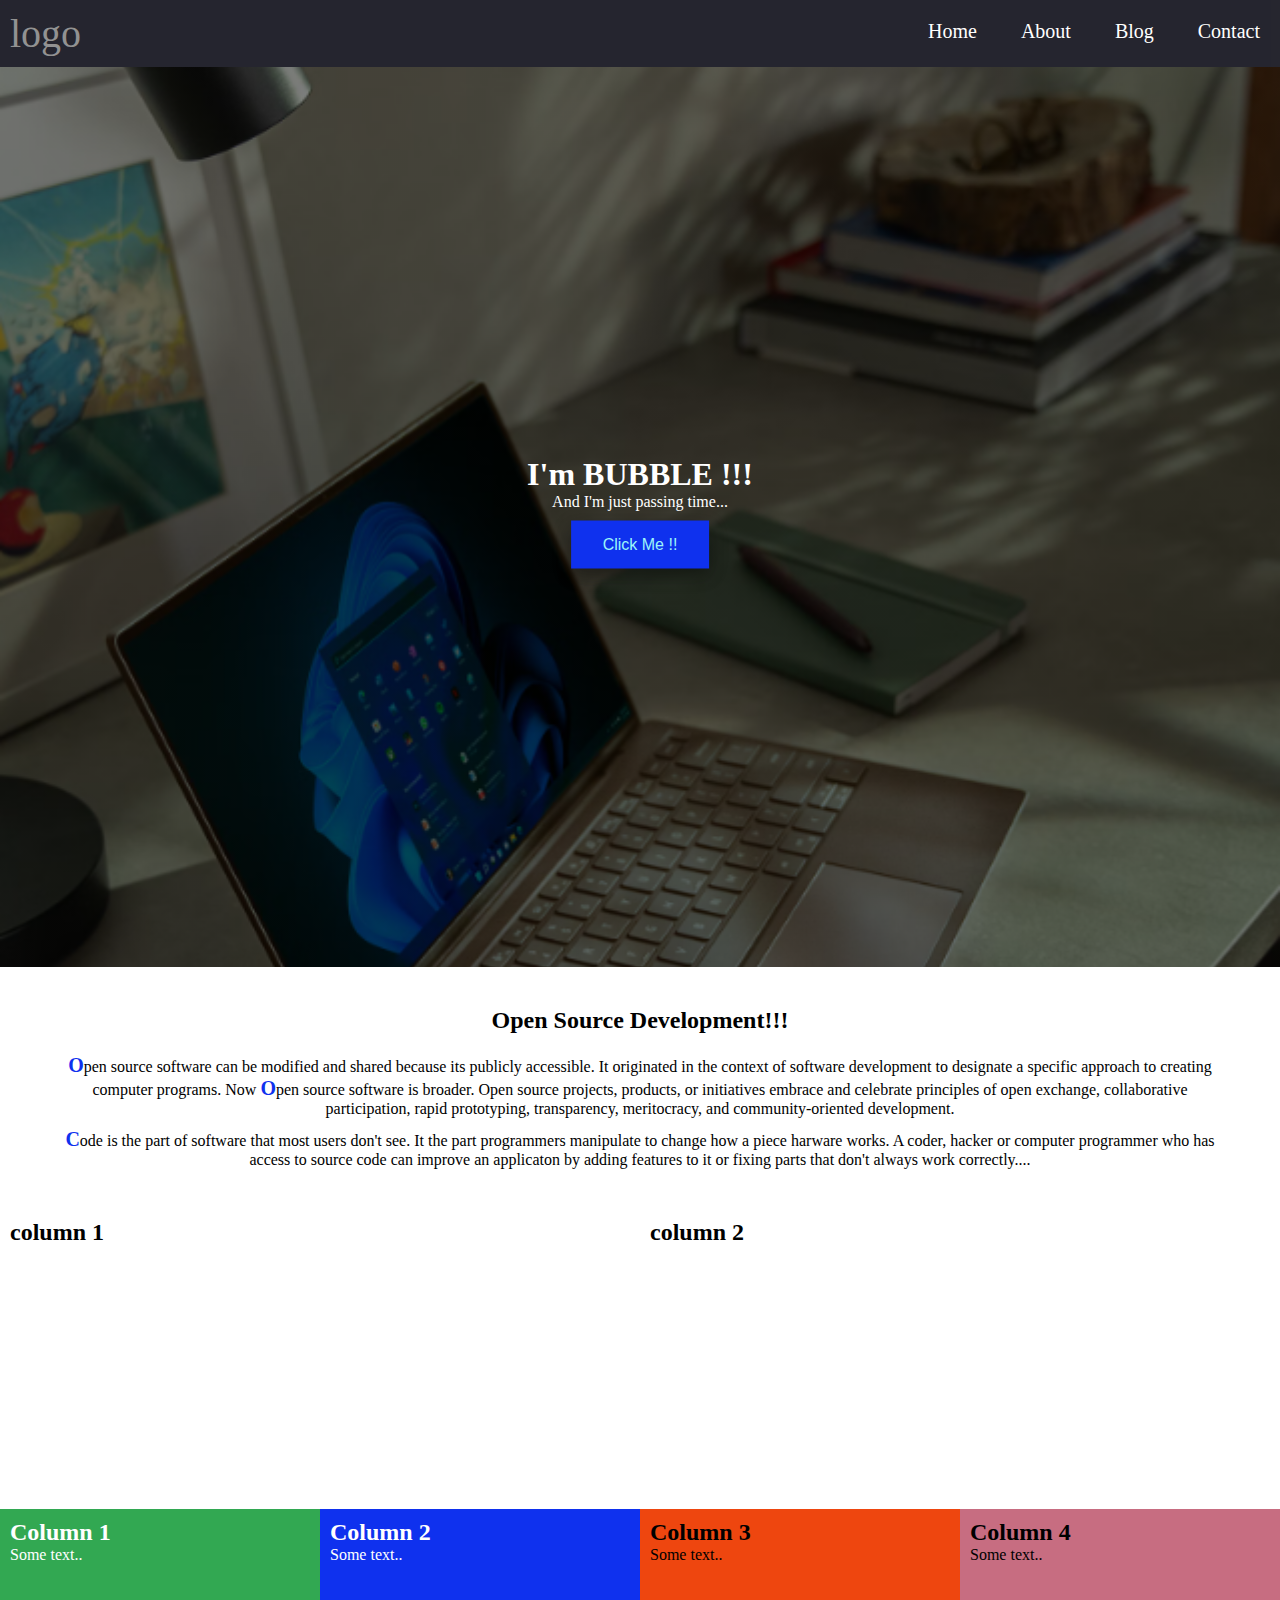
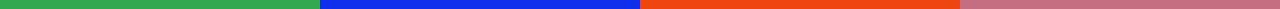
==== index.html @ caced79a "added first files" ====
<!DOCTYPE html>
<html lang="en">
<head>
    <meta charset="UTF-8">
    <meta http-equiv="X-UA-Compatible" content="IE=edge">
    <meta name="viewport" content="width=device-width, initial-scale=1.0">
    <title>Document</title>
    <link rel="stylesheet" href="style.css">

</head>
<body>
<div class="header">
    <div class="logo">logo</div>
        <div class="nav">
                <li>Home</li>
                <li>About</li>
                <li>Blog</li>
                <li>Contact</li>
        </div>
    </div>
</div>


<div class="hero">
  <div class="hero_content">
    <h1>I'm BUBBLE !!!</h1>
    <p>And I'm just passing time...</p>
    <button>Click Me !!</button>
  </div>    
</div>


<div class="p_row">
    <h2>Open Source Development!!!</h2>
<section>
<p>
<span>O</span>pen source software can be modified and shared because its publicly accessible.  It originated in the context of software development to designate a specific approach to creating computer programs. Now <span>O</span>pen source software is broader.  Open source projects, products, or initiatives embrace and celebrate principles of open exchange, collaborative participation, rapid prototyping, transparency, meritocracy, and community-oriented development.
</p>
<p>


<span>C</span>ode is the part of software that most users don't see.  It the part programmers manipulate to change how a piece harware works.  A coder, hacker or computer programmer who has access to source code can improve an applicaton by adding features to it or fixing parts that don't always work correctly....</p>
</section>

</div>


  

<div class="row">
    <div class="column"><h2>column 1</h2></div>
    <div class="column"><h2>column 2</h2></div>
</div>

<div class="footer">
<div class="row">
  <div class="footer_col" style="background-color:#32a852; color: #fff">
    <h2>Column 1</h2>
    <p>Some text..</p>
  </div>
  <div class="footer_col" style="background-color:#0F31EE; color: #fff">
    <h2>Column 2</h2>
    <p>Some text..</p>
  </div>
  <div class="footer_col" style="background-color:#EE460F;">
    <h2>Column 3</h2>
    <p>Some text..</p>
  </div>
  <div class="footer_col" style="background-color:#C76D81;">
    <h2>Column 4</h2>
    <p>Some text..</p>
  </div>
</div>
</div>
</body>
</html>
---- style.css ----
* {
  box-sizing: border-box;
}

body{ margin: 0;}
.header{background-color: blue; clear:both; overflow: auto;}
.logo{ float:left; color: gray; padding:10px; font-size: 40px;}
.nav{ float:right; color: white;}

li{display: inline-block; 
padding: 20px; 
font-size: 20px ;
}
li:hover{color: red;}
.lipedema_list li{display: block;}

*{
    margin: 0;
    padding: 0;
    box-sizing: border-box;
}

.column {
    float: left;
    width: 50%;
    padding: 10px;
}
.row:after {                  
    content: "";
    display: table;
    clear: both;
}


.header{background-color: #00000b; clear:both; overflow: auto; opacity: .85;}
.logo{ float:left; color: gray; padding:10px; font-size: 40px;}
.nav{ float:right; color: white;}

li{display: inline-block; 
padding: 20px; 
font-size: 20px ;
}


.hero{
  /* 
  Use "linear-gradient" to add a darken background effect to the image (back_ground.png). 
  This will make the text easier to read 
  */
  background-image: linear-gradient(rgba(0, 0, 0, 0.5), rgba(0, 0, 0, 0.5)), url("back_ground.png");

  /* Set a specific height */
  height: 100vh;

  /* Position and center the image to scale nicely on all screens */
  background-position: center;
  background-repeat: no-repeat;
  background-size: cover;
  position: relative;
}

/* Place text in the middle of the image */
.hero_content {
  text-align: center;
  position: absolute;
  top: 50%;
  left: 50%;
  transform: translate(-50%, -50%);
  color: white;
}


button {
  background-color: #0F31EE;
  border: none;
  color: #9DF5F9;
  padding: 15px 32px;
  text-align: center;
  text-decoration: none;
  display: inline-block;
  font-size: 16px;
  margin: 10px 2px;
  cursor: pointer;
  -webkit-transition-duration: 0.4s; /* Safari */
  transition-duration: 0.4s;
}

button {
  box-shadow: 0 8px 16px 0 rgba(0,0,0,0.2), 0 6px 20px 0 rgba(0,0,0,0.19);
}

button:hover {
  box-shadow: 0 12px 16px 0 rgba(0,0,0,0.24), 0 17px 50px 0 rgba(0,0,0,0.19);
}

.p_row{text-align: center;margin: 40px;}
.p_row h2{margin: 20px;}




section span{font-size: 20px; color: #0F31EE; font-weight: bold;}
section p{margin: 10px;}


/* Create two equal columns that floats next to each other */
.column {
  float: left;
  width: 50%;
  padding: 10px;
  height: 300px; /* Should be removed. Only for demonstration */
}

/* Clear floats after the columns */
.row:after {
  content: "";
  display: table;
  clear: both;
}

/* Create two equal columns that floats next to each other */
.column {
  float: left;
  width: 50%;
  padding: 10px;
  height: 300px; /* Should be removed. Only for demonstration */
}

/* Clear floats after the columns */
.row:after {
  content: "";
  display: table;
  clear: both;
}


.footer_col {
  float: left;
  width: 25%;
  padding: 10px;
  height: 100px; /* Should be removed. Only for demonstration */
}

/* Responsive layout - makes the two columns stack on top of each other instead of next to each other */
@media screen and (max-width: 600px) {
  .column {
    width: 100%;
  }

  .footer_col {
    width: 100%;
  }
}
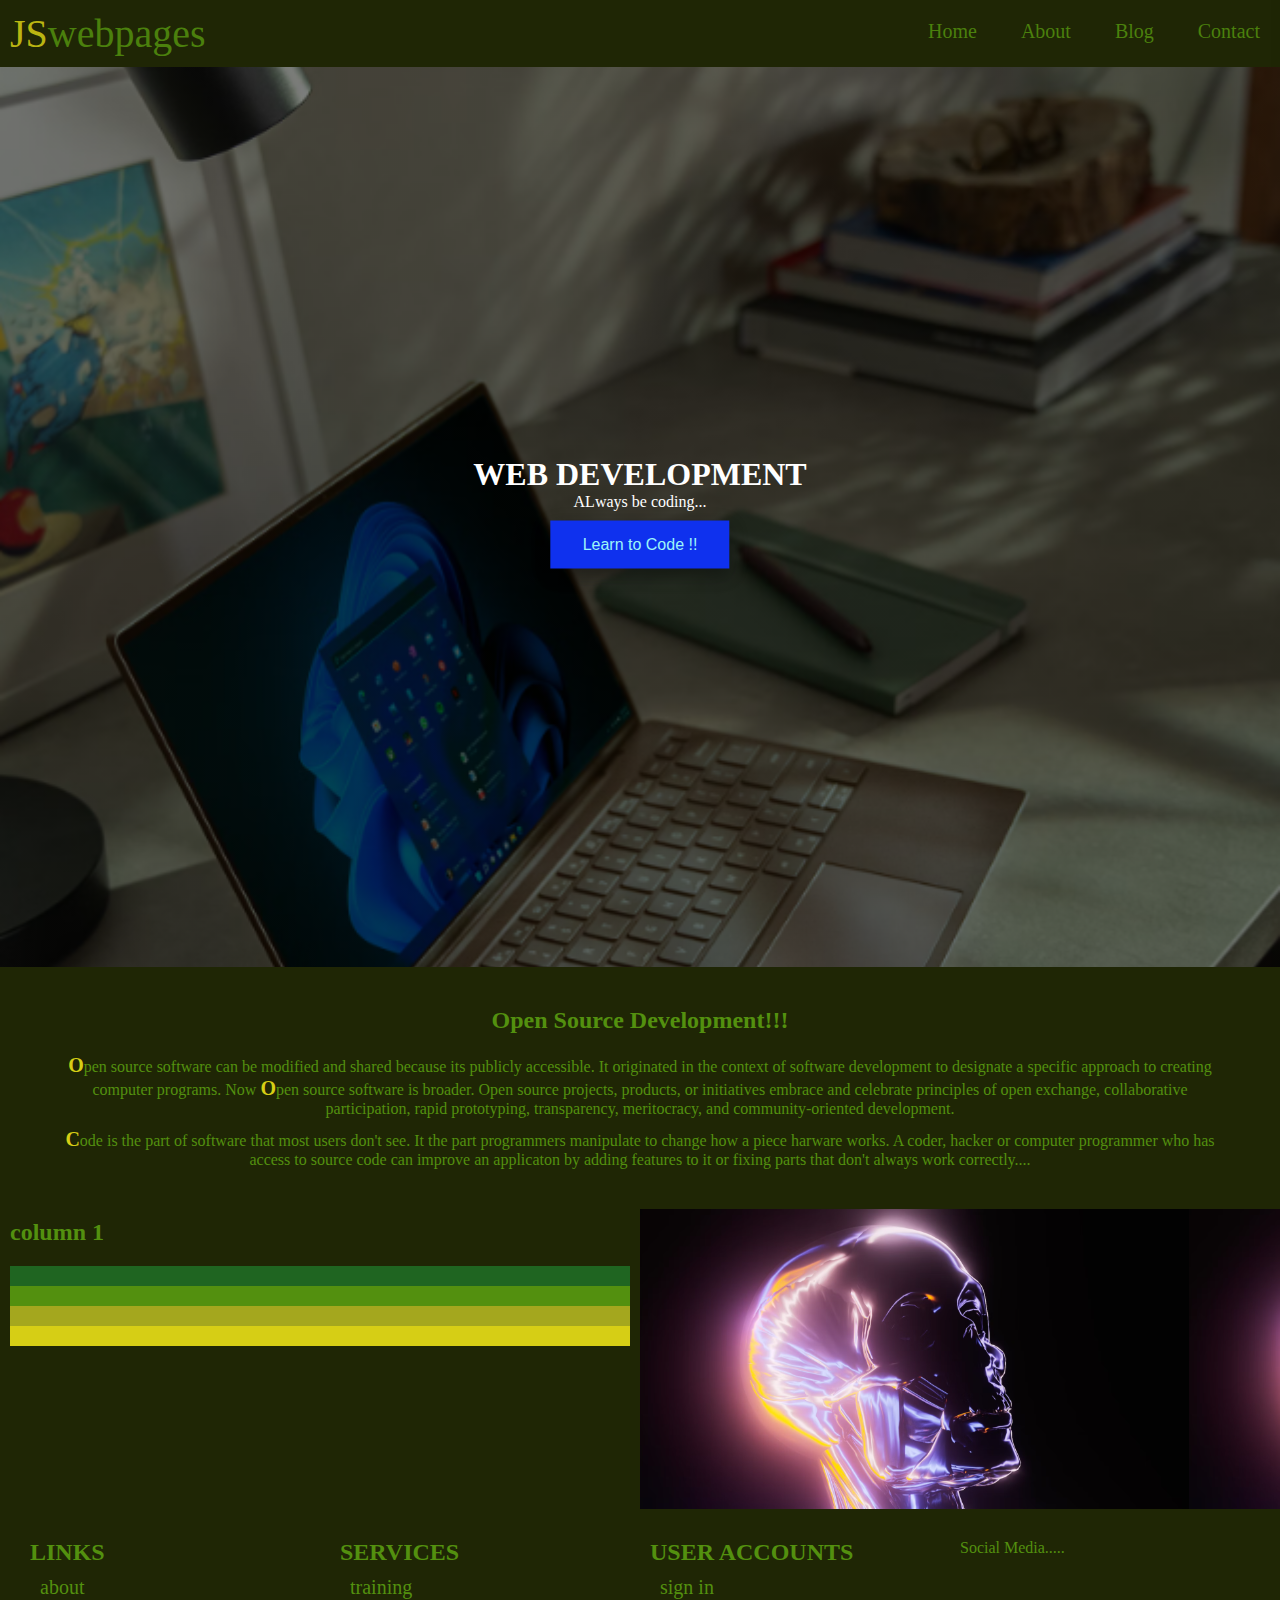
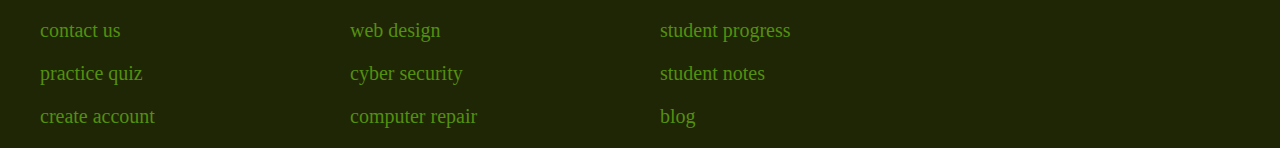
==== commit 6fe82b63: "new image" ====
--- a/index.html
+++ b/index.html
@@ -4,73 +4,91 @@
     <meta charset="UTF-8">
     <meta http-equiv="X-UA-Compatible" content="IE=edge">
     <meta name="viewport" content="width=device-width, initial-scale=1.0">
-    <title>Document</title>
+    <title>Sat | Prac</title>
     <link rel="stylesheet" href="style.css">
-
 </head>
 <body>
-<div class="header">
-    <div class="logo">logo</div>
-        <div class="nav">
-                <li>Home</li>
-                <li>About</li>
-                <li>Blog</li>
-                <li>Contact</li>
+    <div class="header">
+        <div class="logo"><span>JS</span>webpages</div>
+            <div class="nav">
+                    <li>Home</li>
+                    <li>About</li>
+                    <li>Blog</li>
+                    <li>Contact</li>
+            </div>
         </div>
+    </div>    
+    
+    <div class="hero">
+      <div class="hero_content">
+        <h1>WEB DEVELOPMENT</h1>
+        <p>ALways be coding...</p>
+        <button>Learn to Code !!</button>
+      </div>    
+    </div>    
+    
+    <div class="p_row">
+        <h2>Open Source Development!!!</h2>
+
+        <section>
+            <p>
+            <span>O</span>pen source software can be modified and shared because its publicly accessible.  It originated in the context of software development to designate a specific approach to creating computer programs. Now <span>O</span>pen source software is broader.  Open source projects, products, or initiatives embrace and celebrate principles of open exchange, collaborative participation, rapid prototyping, transparency, meritocracy, and community-oriented development.
+            </p>
+
+            <p>
+            <span>C</span>ode is the part of software that most users don't see.  It the part programmers manipulate to change how a piece harware works.  A coder, hacker or computer programmer who has access to source code can improve an applicaton by adding features to it or fixing parts that don't always work correctly....
+            </p>
+        </section>
+    
     </div>
-</div>
-
-
-<div class="hero">
-  <div class="hero_content">
-    <h1>I'm BUBBLE !!!</h1>
-    <p>And I'm just passing time...</p>
-    <button>Click Me !!</button>
-  </div>    
-</div>
-
-
-<div class="p_row">
-    <h2>Open Source Development!!!</h2>
-<section>
-<p>
-<span>O</span>pen source software can be modified and shared because its publicly accessible.  It originated in the context of software development to designate a specific approach to creating computer programs. Now <span>O</span>pen source software is broader.  Open source projects, products, or initiatives embrace and celebrate principles of open exchange, collaborative participation, rapid prototyping, transparency, meritocracy, and community-oriented development.
-</p>
-<p>
-
-
-<span>C</span>ode is the part of software that most users don't see.  It the part programmers manipulate to change how a piece harware works.  A coder, hacker or computer programmer who has access to source code can improve an applicaton by adding features to it or fixing parts that don't always work correctly....</p>
-</section>
-
-</div>
-
-
-  
-
-<div class="row">
-    <div class="column"><h2>column 1</h2></div>
-    <div class="column"><h2>column 2</h2></div>
-</div>
-
-<div class="footer">
-<div class="row">
-  <div class="footer_col" style="background-color:#32a852; color: #fff">
-    <h2>Column 1</h2>
-    <p>Some text..</p>
-  </div>
-  <div class="footer_col" style="background-color:#0F31EE; color: #fff">
-    <h2>Column 2</h2>
-    <p>Some text..</p>
-  </div>
-  <div class="footer_col" style="background-color:#EE460F;">
-    <h2>Column 3</h2>
-    <p>Some text..</p>
-  </div>
-  <div class="footer_col" style="background-color:#C76D81;">
-    <h2>Column 4</h2>
-    <p>Some text..</p>
-  </div>
-</div>
-</div>
+    
+    
+      
+    
+    <div class="row">
+        <div class="column"><h2>column 1</h2>
+            <div style="background-color:#1F2605; height: 20px;"></div>
+            <div style="background-color:#1F6521; height: 20px;"></div>
+            <div style="background-color:#53900F; height: 20px;"></div>
+            <div style="background-color:#A4A71E; height: 20px;"></div>
+            <div style="background-color:#D6CE15; height: 20px;"></div>
+        </div>
+        <div class="column two"></div>
+    </div>
+    
+    <div class="footer">
+    <div class="row">
+      <div class="footer_col">
+        <h2>LINKS</h2>
+        <ul>
+            <li>about</li>
+            <li>contact us</li>
+            <li>practice quiz</li>
+            <li>create account</li>            
+        </ul>
+      </div>
+      <div class="footer_col">
+        <h2>SERVICES</h2>
+        <ul>
+            <li>training</li>
+            <li>web design</li>
+            <li>cyber security</li>
+            <li>computer repair</li>            
+        </ul>
+      </div>
+      <div class="footer_col">
+        <h2>USER ACCOUNTS</h2>
+        <ul>
+            <li>sign in</li>
+            <li>student progress</li>
+            <li>student notes</li>
+            <li>blog</li>            
+        </ul>
+      </div>
+      <div class="footer_col">
+        <p>Social Media.....</p>
+      </div>
+    </div>
+    </div>
 </body>
 </html>
--- a/style.css
+++ b/style.css
@@ -1,158 +1,166 @@
 * {
-  box-sizing: border-box;
-}
+    box-sizing: border-box;
+  }
+  
+  body{ margin: 0; background-color: #1F2605; color: #53900F;}
+  .header{clear:both; overflow: auto;}
+  .logo{ float:left; padding:10px; font-size: 40px; color: #53900F;}
+  .logo span{color: #D6CE15;}
+  .nav{ float:right; color: white;}
+  
+  li{
+    display: inline-block; 
+    padding: 20px; 
+    font-size: 20px;
+    color: #53900F;
+  }
 
-body{ margin: 0;}
-.header{background-color: blue; clear:both; overflow: auto;}
-.logo{ float:left; color: gray; padding:10px; font-size: 40px;}
-.nav{ float:right; color: white;}
+  li:hover{color: #D6CE15;}
+  .lipedema_list li{display: block;}
+  
+  *{
+      margin: 0;
+      padding: 0;
+      box-sizing: border-box;
+  }
+  
+  .column {
+      float: left;
+      width: 50%;
+      padding: 10px;
+  }
+  .row:after {                  
+      content: "";
+      display: table;
+      clear: both;
+  }
+  
+  
+  .header{background-color: #1F2605; clear:both; overflow: auto; opacity: .85;}
+  .nav{ float:right; color: white;}
+  
+  li{display: inline-block; 
+  padding: 20px; 
+  font-size: 20px ;
+  }
+  
+  
+  .hero{
+    /* 
+    Use "linear-gradient" to add a darken background effect to the image (back_ground.png). 
+    This will make the text easier to read 
+    */
+    background-image: linear-gradient(rgba(0, 0, 0, 0.5), rgba(0, 0, 0, 0.5)), url("back_ground.png");
+  
+    /* Set a specific height */
+    height: 100vh;
+  
+    /* Position and center the image to scale nicely on all screens */
+    background-position: center;
+    background-repeat: no-repeat;
+    background-size: cover;
+    position: relative;
+  }
+  
+  /* Place text in the middle of the image */
+  .hero_content {
+    text-align: center;
+    position: absolute;
+    top: 50%;
+    left: 50%;
+    transform: translate(-50%, -50%);
+    color: white;
+  }
+  
 
-li{display: inline-block; 
-padding: 20px; 
-font-size: 20px ;
-}
-li:hover{color: red;}
-.lipedema_list li{display: block;}
-
-*{
-    margin: 0;
-    padding: 0;
-    box-sizing: border-box;
-}
-
-.column {
+  .two{background-image: url("man.png");}
+  
+  button {
+    background-color: #0F31EE;
+    border: none;
+    color: #9DF5F9;
+    padding: 15px 32px;
+    text-align: center;
+    text-decoration: none;
+    display: inline-block;
+    font-size: 16px;
+    margin: 10px 2px;
+    cursor: pointer;
+    -webkit-transition-duration: 0.4s; /* Safari */
+    transition-duration: 0.4s;
+  }
+  
+  button {
+    box-shadow: 0 8px 16px 0 rgba(0,0,0,0.2), 0 6px 20px 0 rgba(0,0,0,0.19);
+  }
+  
+  button:hover {
+    box-shadow: 0 12px 16px 0 rgba(0,0,0,0.24), 0 17px 50px 0 rgba(0,0,0,0.19);
+  }
+  
+  .p_row{text-align: center;margin: 40px;}
+  .p_row h2{margin: 20px;}
+  
+  
+  
+  
+  section span{font-size: 20px; color: #D6CE15; font-weight: bold;}
+  section p{margin: 10px;}
+  
+  
+  /* Create two equal columns that floats next to each other */
+  .column {
     float: left;
     width: 50%;
     padding: 10px;
-}
-.row:after {                  
+    height: 300px; /* Should be removed. Only for demonstration */
+  }
+  
+  /* Clear floats after the columns */
+  .row:after {
     content: "";
     display: table;
     clear: both;
-}
+  }
+  
+  /* Create two equal columns that floats next to each other */
+  .column {
+    float: left;
+    width: 50%;
+    padding: 10px;
+    height: 300px; /* Should be removed. Only for demonstration */
+  }
+  
+  /* Clear floats after the columns */
+  .row:after {
+    content: "";
+    display: table;
+    clear: both;
+  }
+  
+  .footer{padding: 20px;}
 
-
-.header{background-color: #00000b; clear:both; overflow: auto; opacity: .85;}
-.logo{ float:left; color: gray; padding:10px; font-size: 40px;}
-.nav{ float:right; color: white;}
-
-li{display: inline-block; 
-padding: 20px; 
-font-size: 20px ;
-}
-
-
-.hero{
-  /* 
-  Use "linear-gradient" to add a darken background effect to the image (back_ground.png). 
-  This will make the text easier to read 
-  */
-  background-image: linear-gradient(rgba(0, 0, 0, 0.5), rgba(0, 0, 0, 0.5)), url("back_ground.png");
-
-  /* Set a specific height */
-  height: 100vh;
-
-  /* Position and center the image to scale nicely on all screens */
-  background-position: center;
-  background-repeat: no-repeat;
-  background-size: cover;
-  position: relative;
-}
-
-/* Place text in the middle of the image */
-.hero_content {
-  text-align: center;
-  position: absolute;
-  top: 50%;
-  left: 50%;
-  transform: translate(-50%, -50%);
-  color: white;
-}
-
-
-button {
-  background-color: #0F31EE;
-  border: none;
-  color: #9DF5F9;
-  padding: 15px 32px;
-  text-align: center;
-  text-decoration: none;
-  display: inline-block;
-  font-size: 16px;
-  margin: 10px 2px;
-  cursor: pointer;
-  -webkit-transition-duration: 0.4s; /* Safari */
-  transition-duration: 0.4s;
-}
-
-button {
-  box-shadow: 0 8px 16px 0 rgba(0,0,0,0.2), 0 6px 20px 0 rgba(0,0,0,0.19);
-}
-
-button:hover {
-  box-shadow: 0 12px 16px 0 rgba(0,0,0,0.24), 0 17px 50px 0 rgba(0,0,0,0.19);
-}
-
-.p_row{text-align: center;margin: 40px;}
-.p_row h2{margin: 20px;}
-
-
-
-
-section span{font-size: 20px; color: #0F31EE; font-weight: bold;}
-section p{margin: 10px;}
-
-
-/* Create two equal columns that floats next to each other */
-.column {
-  float: left;
-  width: 50%;
-  padding: 10px;
-  height: 300px; /* Should be removed. Only for demonstration */
-}
-
-/* Clear floats after the columns */
-.row:after {
-  content: "";
-  display: table;
-  clear: both;
-}
-
-/* Create two equal columns that floats next to each other */
-.column {
-  float: left;
-  width: 50%;
-  padding: 10px;
-  height: 300px; /* Should be removed. Only for demonstration */
-}
-
-/* Clear floats after the columns */
-.row:after {
-  content: "";
-  display: table;
-  clear: both;
-}
-
-
-.footer_col {
-  float: left;
-  width: 25%;
-  padding: 10px;
-  height: 100px; /* Should be removed. Only for demonstration */
-}
-
-/* Responsive layout - makes the two columns stack on top of each other instead of next to each other */
-@media screen and (max-width: 600px) {
-  .column {
-    width: 100%;
+  .footer_col {
+    float: left;
+    width: 25%;
+    padding: 10px;
+    height: 100px; /* Should be removed. Only for demonstration */
   }
 
-  .footer_col {
-    width: 100%;
+  .footer_col li{width: 100%; margin: -10px;}
+  
+  /* Responsive layout - makes the two columns stack on top of each other instead of next to each other */
+  @media screen and (max-width: 600px) {
+    .column {
+      width: 100%;
+    }
+  
+    .footer_col {
+      width: 100%;
+    }
   }
-}
-
-
-
-
-
+  
+  
+  
+  
+  
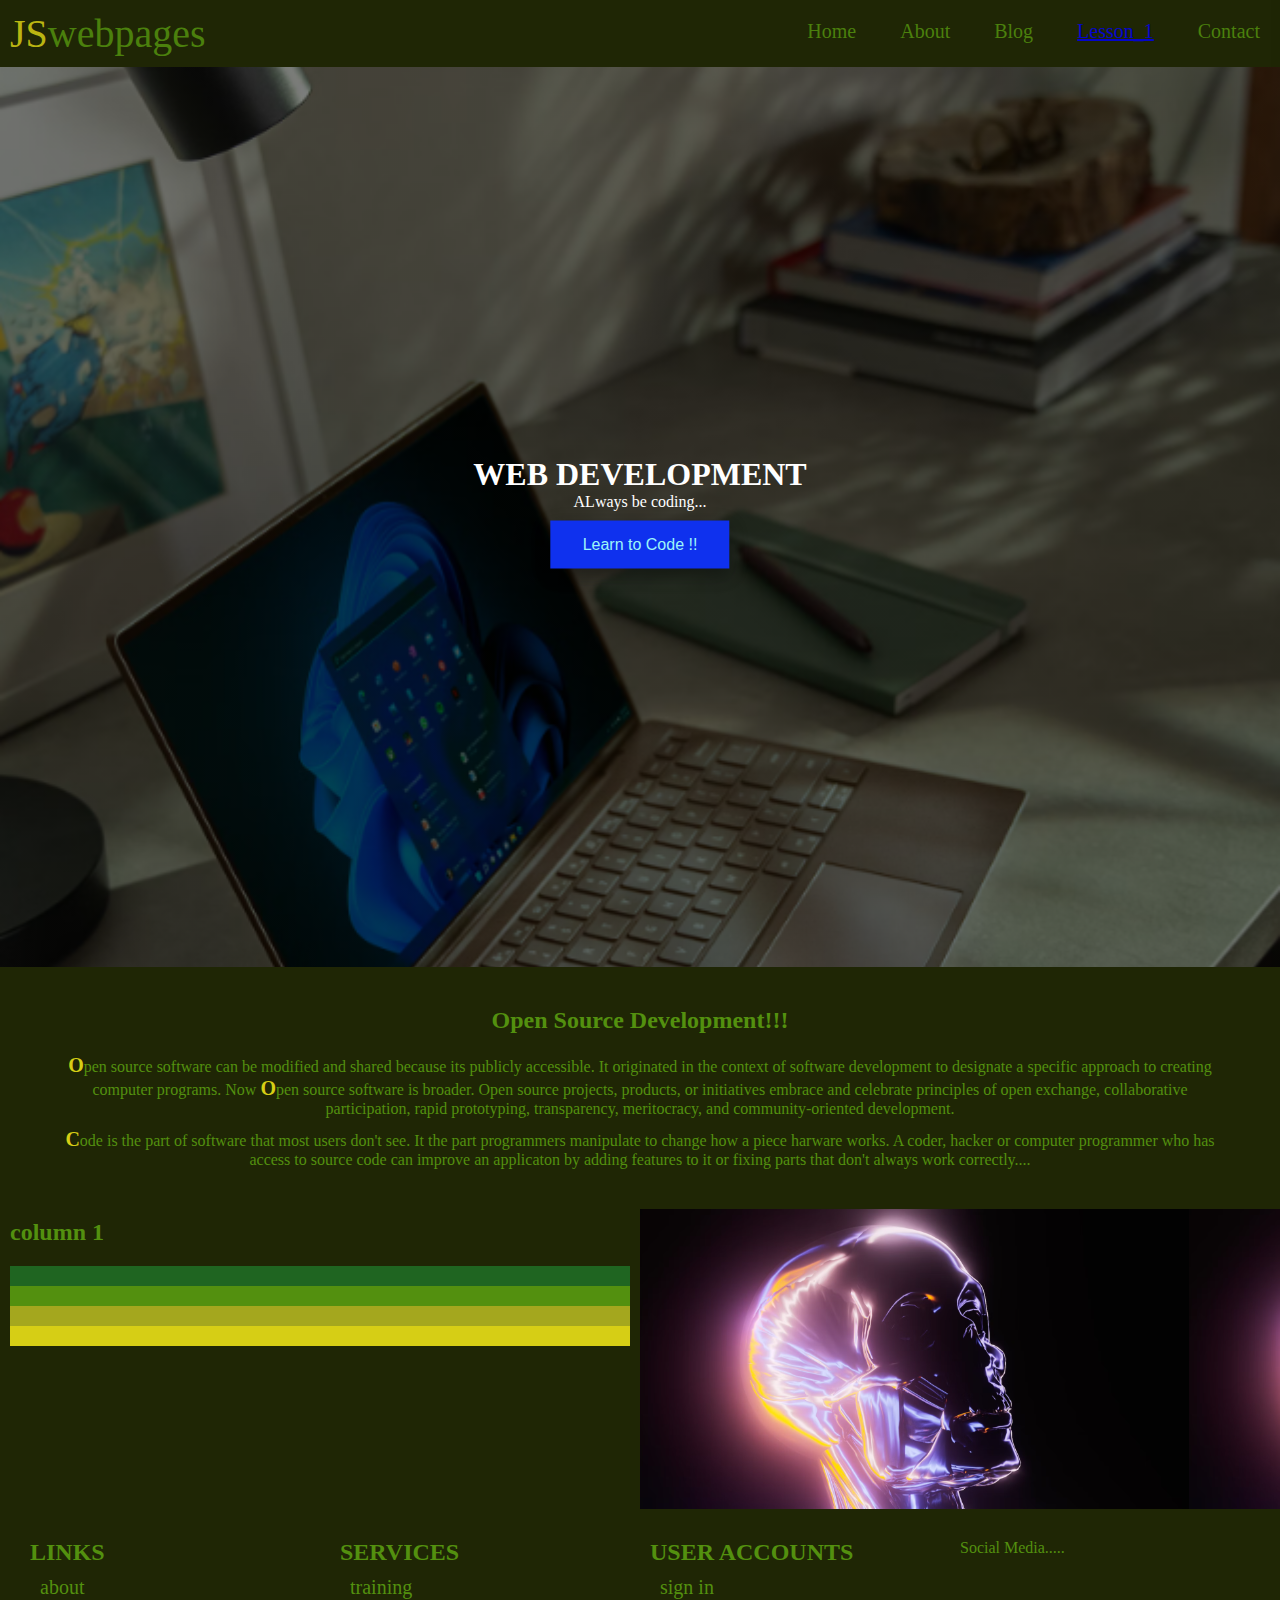
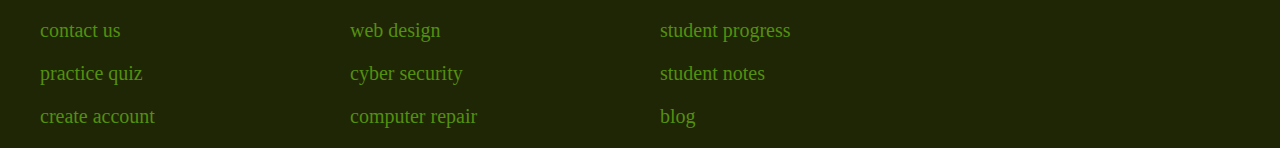
==== commit 71646fd6: "Update index.html" ====
--- a/index.html
+++ b/index.html
@@ -14,6 +14,7 @@
                     <li>Home</li>
                     <li>About</li>
                     <li>Blog</li>
+                    <li><a href="lesson1/index.html">Lesson_1</a></li>
                     <li>Contact</li>
             </div>
         </div>
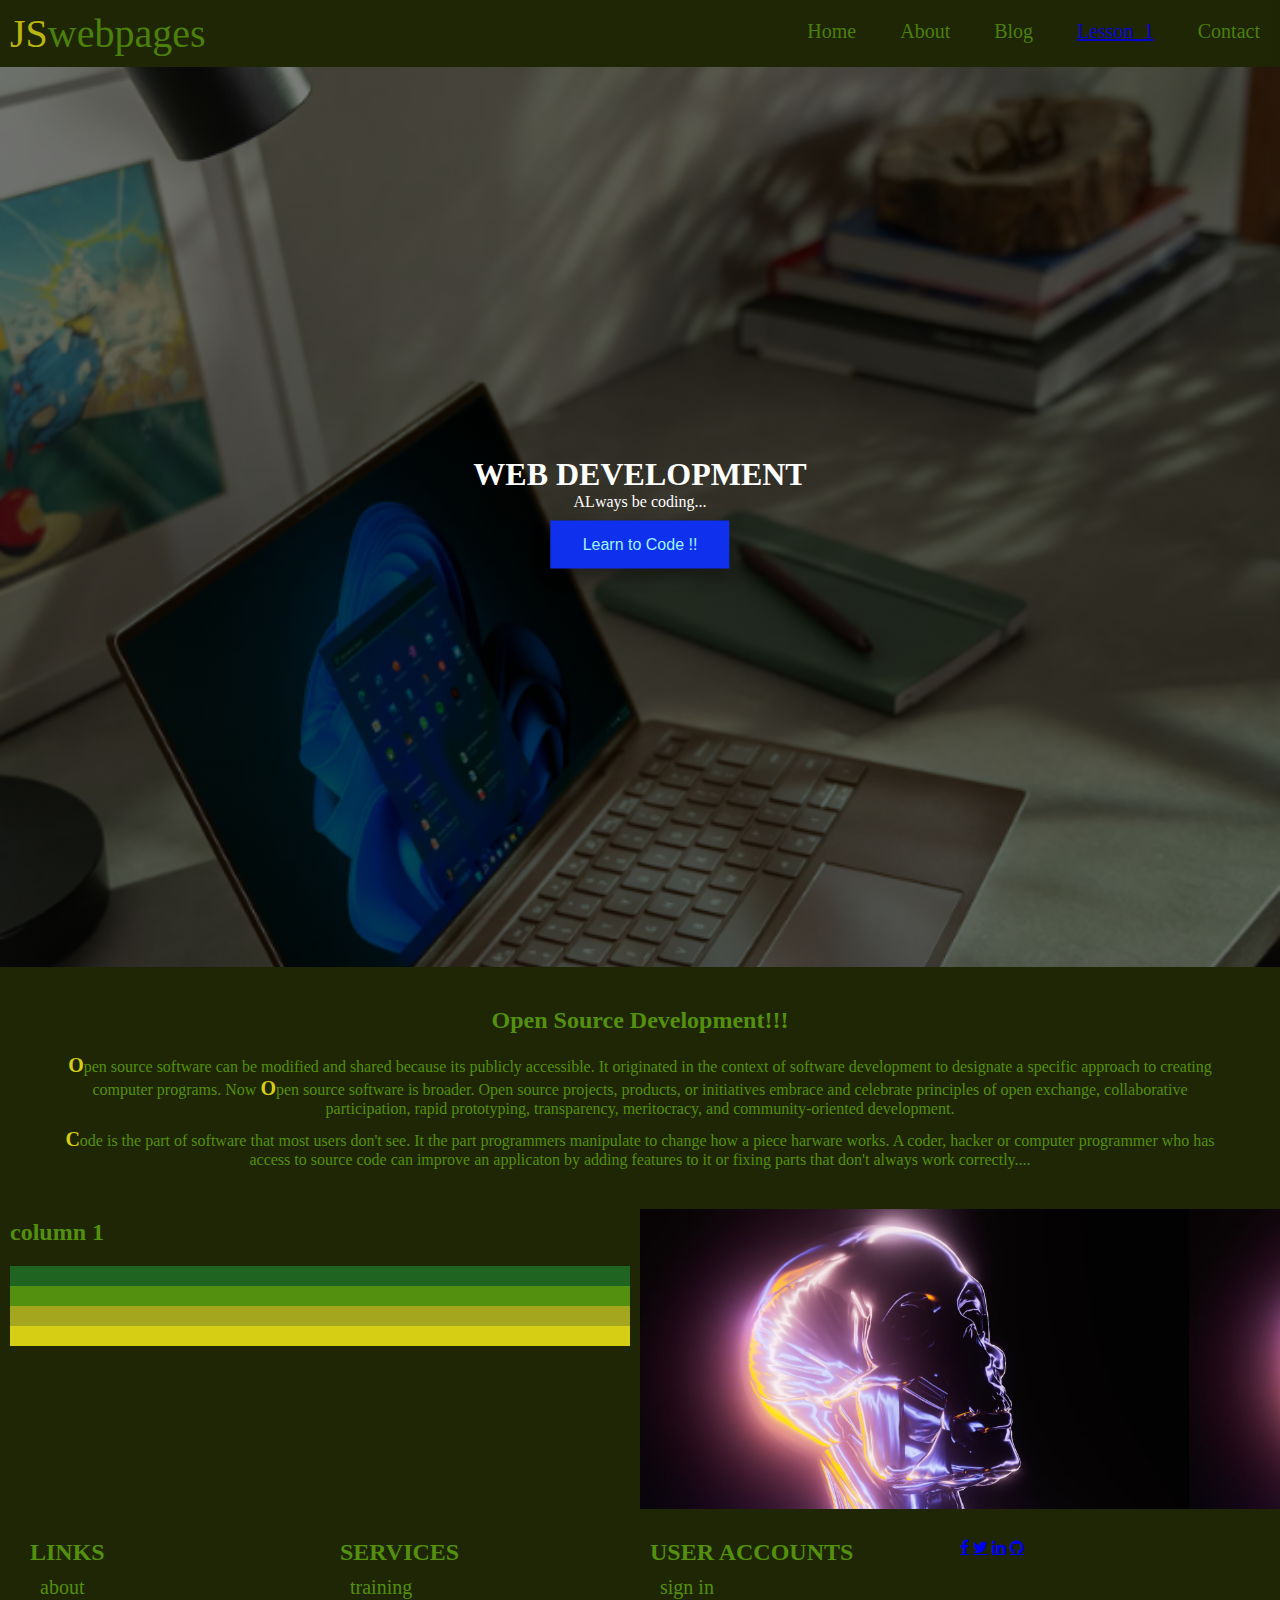
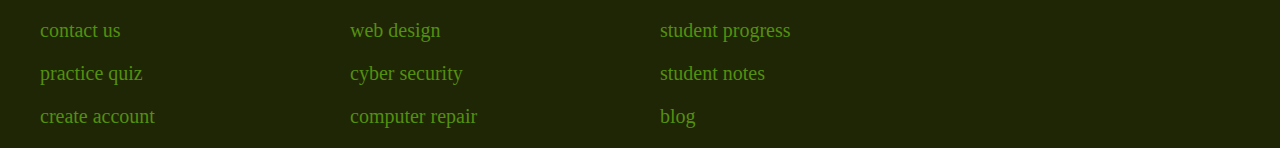
==== commit b7b4c879: "social media" ====
--- a/index.html
+++ b/index.html
@@ -5,6 +5,7 @@
     <meta http-equiv="X-UA-Compatible" content="IE=edge">
     <meta name="viewport" content="width=device-width, initial-scale=1.0">
     <title>Sat | Prac</title>
+        <link rel="stylesheet" href="https://cdnjs.cloudflare.com/ajax/libs/font-awesome/4.7.0/css/font-awesome.min.css">
     <link rel="stylesheet" href="style.css">
 </head>
 <body>
@@ -87,7 +88,10 @@
         </ul>
       </div>
       <div class="footer_col">
-        <p>Social Media.....</p>
+                <a href="#" class="fa fa-facebook"></a>
+                <a href="#" class="fa fa-twitter"></a>
+                <a href="#" class="fa fa-linkedin"></a>
+                <a href="#" class="fa fa-github"></a>
       </div>
     </div>
     </div>
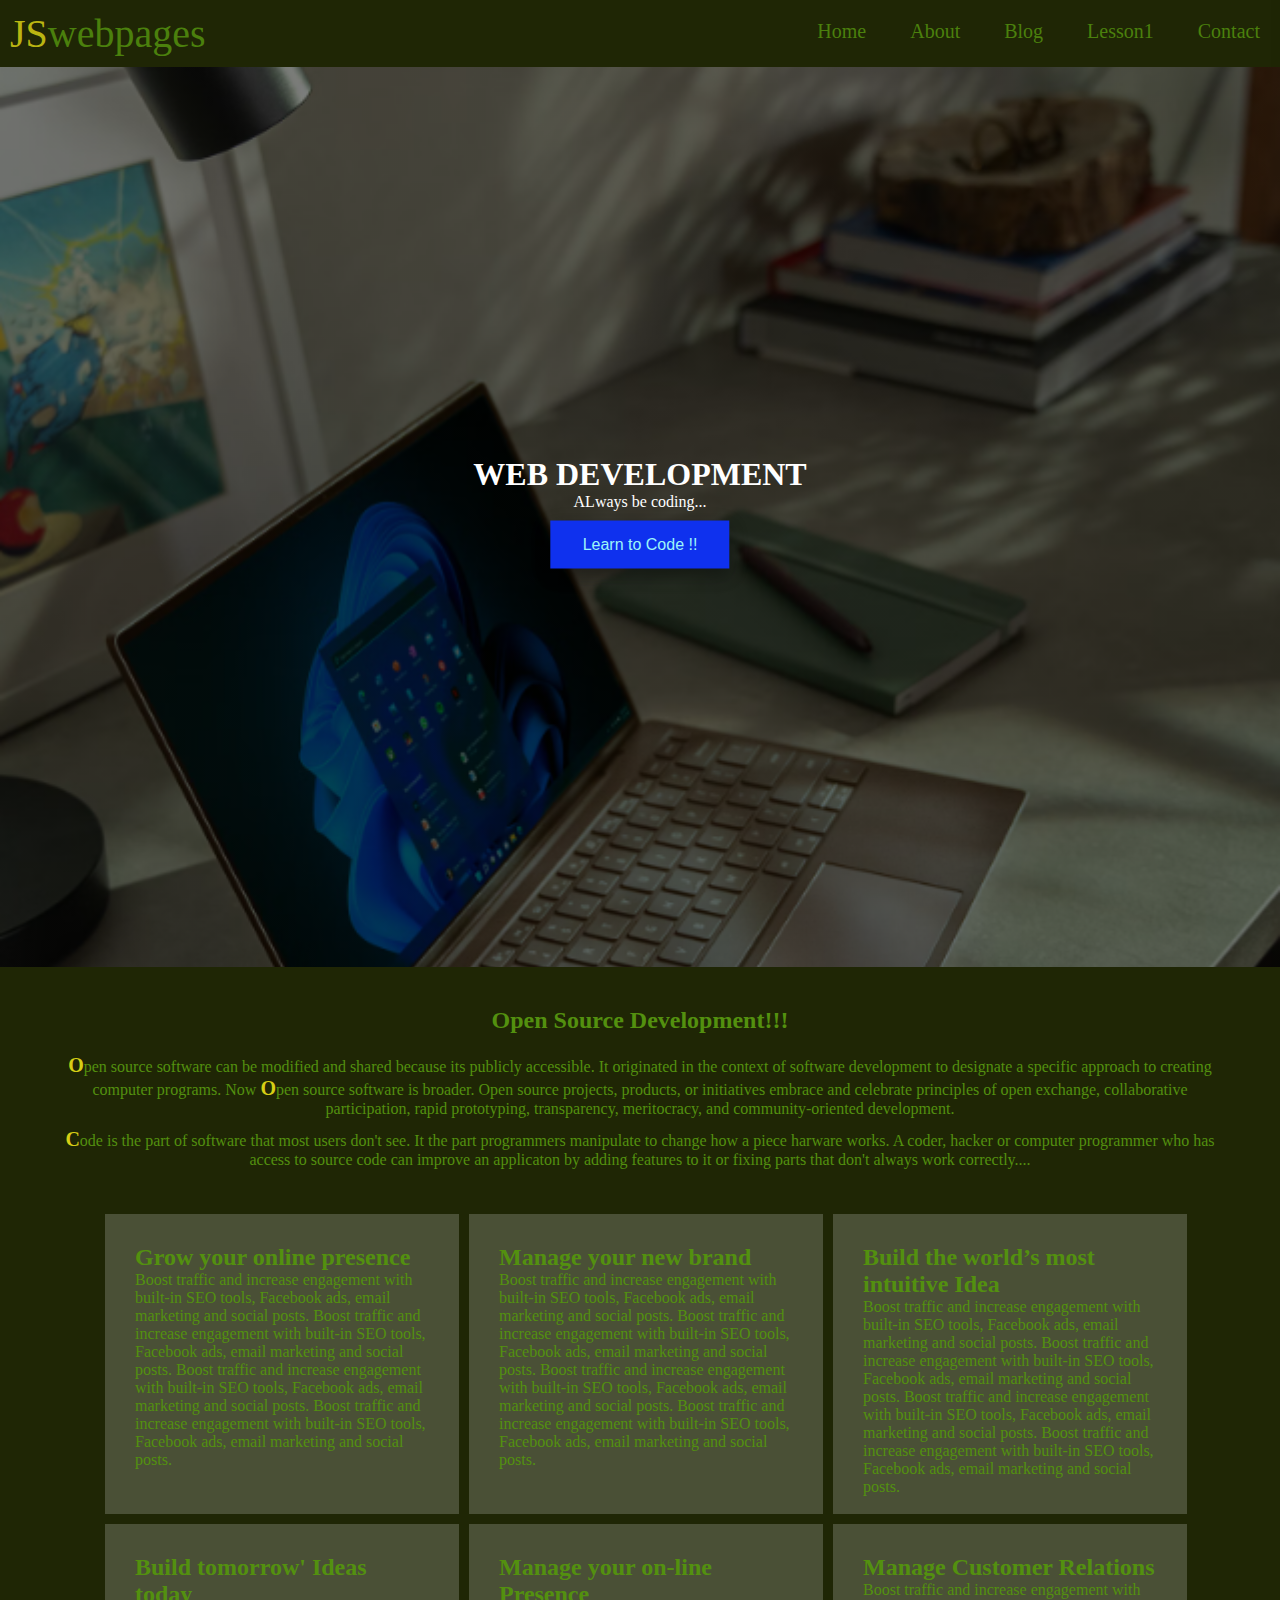
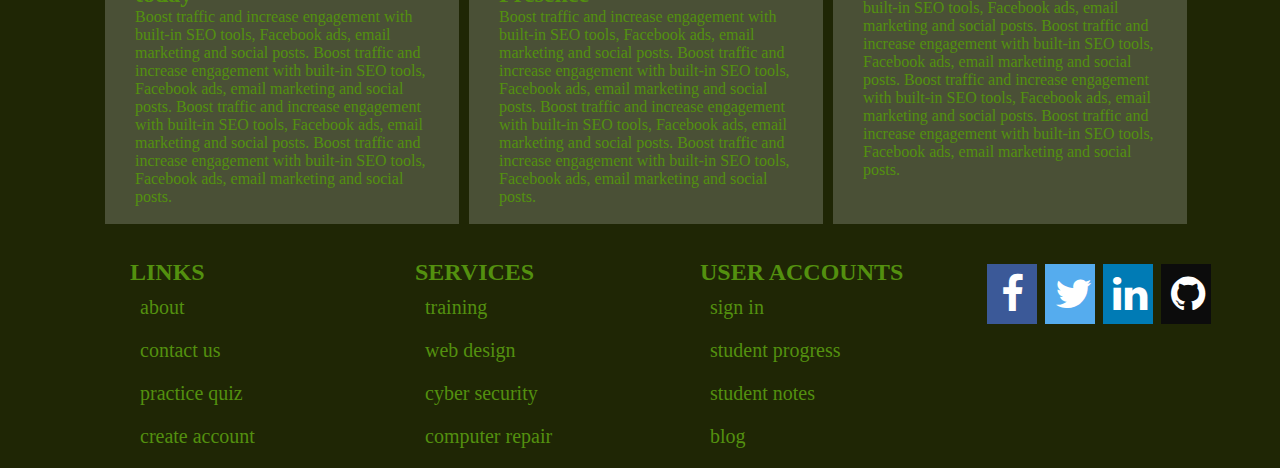
==== commit c02bce12: "Updated CSS and index" ====
--- a/index.html
+++ b/index.html
@@ -15,7 +15,7 @@
                     <li>Home</li>
                     <li>About</li>
                     <li>Blog</li>
-                    <li><a href="lesson1/index.html">Lesson_1</a></li>
+                    <li><a href="lesson1/index.html">Lesson1</a></li>
                     <li>Contact</li>
             </div>
         </div>
@@ -45,18 +45,36 @@
     </div>
     
     
-      
+<div class="row">
+  <div class="column">
+    <h2>Grow your online presence</h2>
+    <p>Boost traffic and increase engagement with built-in SEO tools, Facebook ads, email marketing and social posts.  Boost traffic and increase engagement with built-in SEO tools, Facebook ads, email marketing and social posts.  Boost traffic and increase engagement with built-in SEO tools, Facebook ads, email marketing and social posts.  Boost traffic and increase engagement with built-in SEO tools, Facebook ads, email marketing and social posts.</p>
+  </div>
+  <div class="column">
+    <h2>Manage your new brand</h2>
+    <p>Boost traffic and increase engagement with built-in SEO tools, Facebook ads, email marketing and social posts.  Boost traffic and increase engagement with built-in SEO tools, Facebook ads, email marketing and social posts.  Boost traffic and increase engagement with built-in SEO tools, Facebook ads, email marketing and social posts.  Boost traffic and increase engagement with built-in SEO tools, Facebook ads, email marketing and social posts.</p>
+  </div>
+  <div class="column">
+    <h2>Build the world’s most intuitive Idea</h2>
+    <p>Boost traffic and increase engagement with built-in SEO tools, Facebook ads, email marketing and social posts.  Boost traffic and increase engagement with built-in SEO tools, Facebook ads, email marketing and social posts.  Boost traffic and increase engagement with built-in SEO tools, Facebook ads, email marketing and social posts.  Boost traffic and increase engagement with built-in SEO tools, Facebook ads, email marketing and social posts.</p>
+  </div>
+
+  <div class="column">
+    <h2>Build tomorrow' Ideas today</h2>
+    <p>Boost traffic and increase engagement with built-in SEO tools, Facebook ads, email marketing and social posts.  Boost traffic and increase engagement with built-in SEO tools, Facebook ads, email marketing and social posts.  Boost traffic and increase engagement with built-in SEO tools, Facebook ads, email marketing and social posts.  Boost traffic and increase engagement with built-in SEO tools, Facebook ads, email marketing and social posts.</p>
+  </div>
+  <div class="column">
+    <h2>Manage your on-line Presence</h2>
+    <p>Boost traffic and increase engagement with built-in SEO tools, Facebook ads, email marketing and social posts.  Boost traffic and increase engagement with built-in SEO tools, Facebook ads, email marketing and social posts.  Boost traffic and increase engagement with built-in SEO tools, Facebook ads, email marketing and social posts.  Boost traffic and increase engagement with built-in SEO tools, Facebook ads, email marketing and social posts.</p>
+  </div>
+  <div class="column">
+    <h2>Manage Customer Relations</h2>
+    <p>Boost traffic and increase engagement with built-in SEO tools, Facebook ads, email marketing and social posts.  Boost traffic and increase engagement with built-in SEO tools, Facebook ads, email marketing and social posts.  Boost traffic and increase engagement with built-in SEO tools, Facebook ads, email marketing and social posts.  Boost traffic and increase engagement with built-in SEO tools, Facebook ads, email marketing and social posts.</p>
+  </div>
+
+</div>      
     
-    <div class="row">
-        <div class="column"><h2>column 1</h2>
-            <div style="background-color:#1F2605; height: 20px;"></div>
-            <div style="background-color:#1F6521; height: 20px;"></div>
-            <div style="background-color:#53900F; height: 20px;"></div>
-            <div style="background-color:#A4A71E; height: 20px;"></div>
-            <div style="background-color:#D6CE15; height: 20px;"></div>
-        </div>
-        <div class="column two"></div>
-    </div>
+
     
     <div class="footer">
     <div class="row">
--- a/style.css
+++ b/style.css
@@ -1,5 +1,7 @@
 * {
-    box-sizing: border-box;
+      margin: 0;
+      padding: 0;
+      box-sizing: border-box;
   }
   
   body{ margin: 0; background-color: #1F2605; color: #53900F;}
@@ -7,7 +9,8 @@
   .logo{ float:left; padding:10px; font-size: 40px; color: #53900F;}
   .logo span{color: #D6CE15;}
   .nav{ float:right; color: white;}
-  
+
+ 
   li{
     display: inline-block; 
     padding: 20px; 
@@ -16,34 +19,38 @@
   }
 
   li:hover{color: #D6CE15;}
-  .lipedema_list li{display: block;}
-  
-  *{
-      margin: 0;
-      padding: 0;
-      box-sizing: border-box;
-  }
-  
-  .column {
-      float: left;
-      width: 50%;
-      padding: 10px;
-  }
-  .row:after {                  
-      content: "";
-      display: table;
-      clear: both;
-  }
-  
   
   .header{background-color: #1F2605; clear:both; overflow: auto; opacity: .85;}
-  .nav{ float:right; color: white;}
+  
   
   li{display: inline-block; 
   padding: 20px; 
   font-size: 20px ;
   }
   
+    li a{
+    color: #53900F;
+    }
+    li a:hover{color: #D6CE15;}
+
+    li a:link {
+      text-decoration: none;
+    }
+
+    li a:visited {
+      text-decoration: none;
+    }
+
+    li a:hover {
+      text-decoration: underline;
+      text-underline-offset: 5px;
+    }
+
+    li a:active {
+      text-decoration: underline;
+      text-underline-offset: 5px;      
+    }
+
   
   .hero{
     /* 
@@ -106,32 +113,14 @@
   
   section span{font-size: 20px; color: #D6CE15; font-weight: bold;}
   section p{margin: 10px;}
-  
-  
-  /* Create two equal columns that floats next to each other */
+
   .column {
     float: left;
     width: 50%;
     padding: 10px;
     height: 300px; /* Should be removed. Only for demonstration */
   }
-  
-  /* Clear floats after the columns */
-  .row:after {
-    content: "";
-    display: table;
-    clear: both;
-  }
-  
-  /* Create two equal columns that floats next to each other */
-  .column {
-    float: left;
-    width: 50%;
-    padding: 10px;
-    height: 300px; /* Should be removed. Only for demonstration */
-  }
-  
-  /* Clear floats after the columns */
+
   .row:after {
     content: "";
     display: table;
@@ -148,6 +137,61 @@
   }
 
   .footer_col li{width: 100%; margin: -10px;}
+
+.fa {
+    padding: 10px;
+    font-size: 40px;
+    width: 50px;
+    text-align: center;
+    text-decoration: none;
+    margin: 5px 2px;
+  }
+  
+  .fa:hover {
+      opacity: 0.7;
+  }
+  
+  .fa-facebook {
+    background: #3B5998;
+    color: white;
+  }
+  
+  .fa-twitter {
+    background: #55ACEE;
+    color: white;
+  }
+
+  .fa-linkedin {
+    background: #007bb5;
+    color: white;
+  }
+  
+  .fa-github{
+    background: #0c0c0c;
+    color: white;
+  }
+
+
+.column {
+  float: left;
+  width: 30%;
+  margin: 5px;
+padding: 30px 30px;
+background: rgba(250,250,250,0.2);
+}
+.row{margin-left: 100px;}
+/* Clear floats after the columns */
+.row:after {
+  content: "";
+  display: table;
+  clear: both;
+}
+
+
+
+
+
+
   
   /* Responsive layout - makes the two columns stack on top of each other instead of next to each other */
   @media screen and (max-width: 600px) {
@@ -160,7 +204,4 @@
     }
   }
   
-  
-  
-  
-  
+
